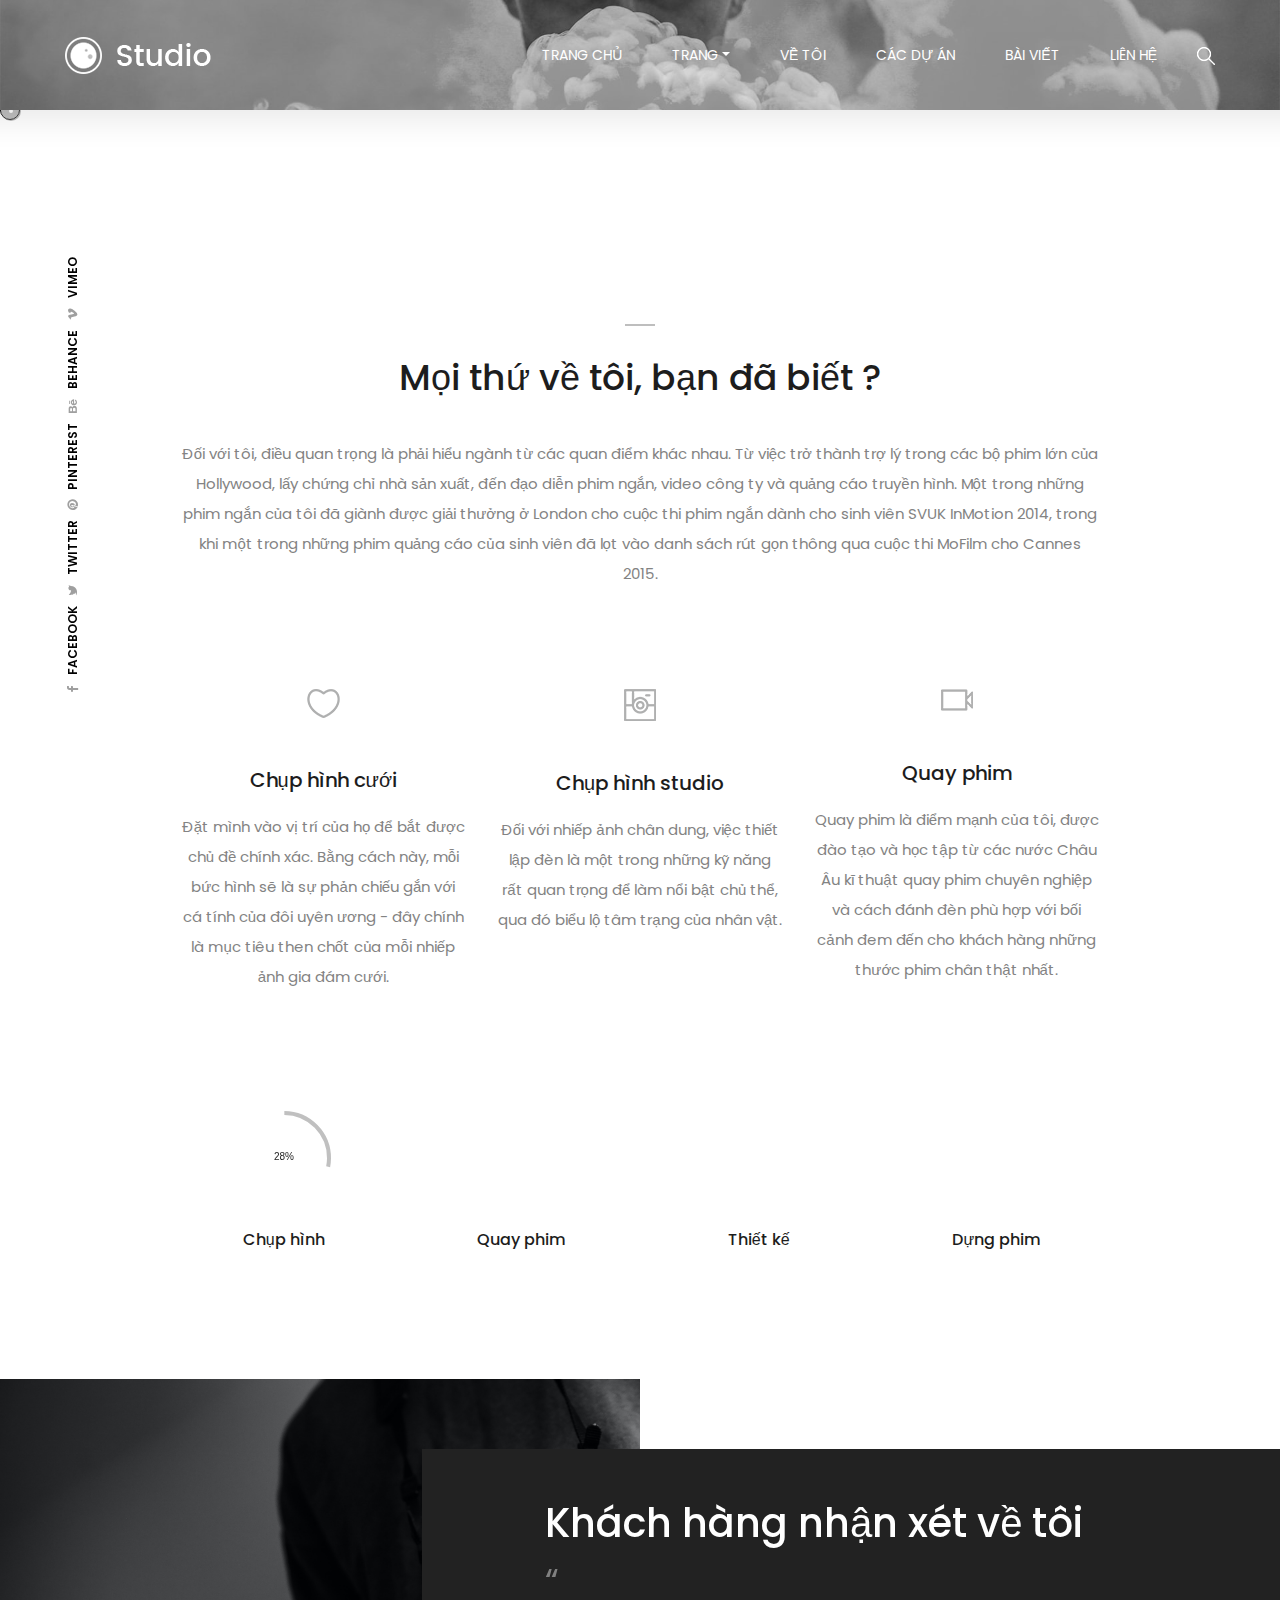
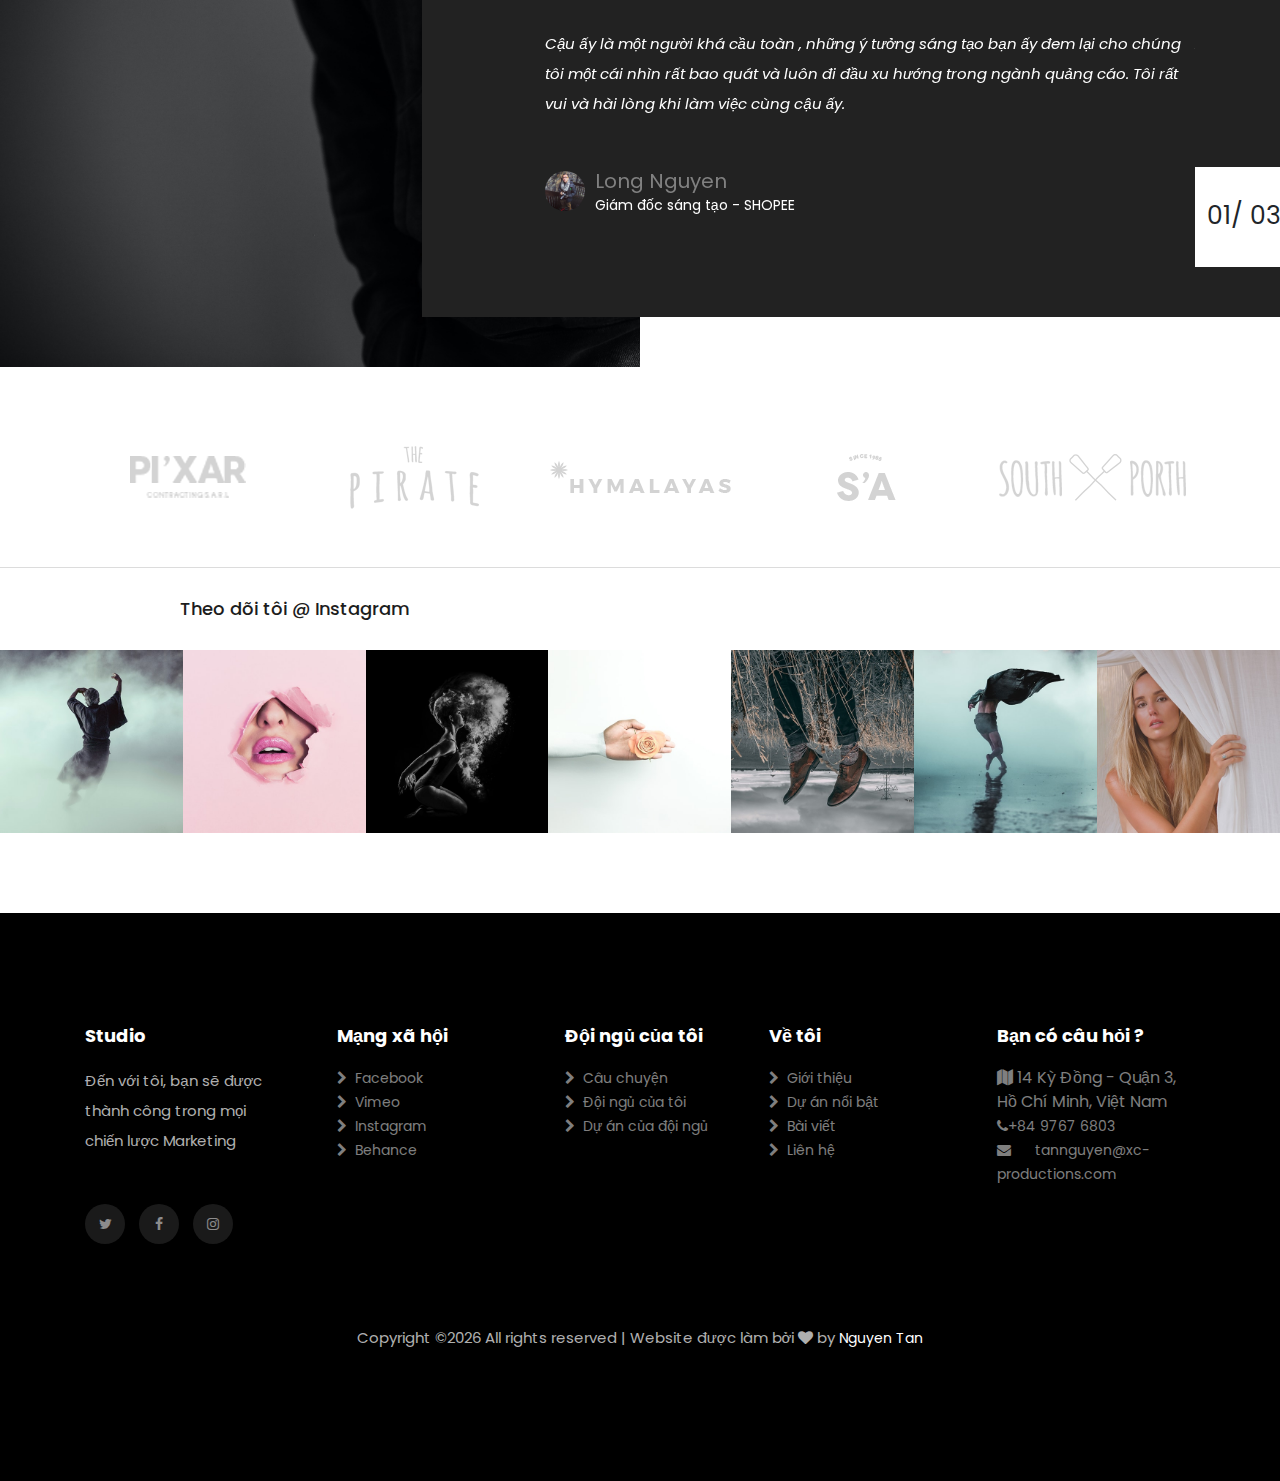
==== about-me.html @ 5acade47 "done" ====
<!DOCTYPE html>
<html lang="en">

<head>
    <meta charset="UTF-8">
    <meta name="description" content="">
    <meta http-equiv="X-UA-Compatible" content="IE=edge">
    <meta name="viewport" content="width=device-width, initial-scale=1, shrink-to-fit=no">
    

    <!-- Title  -->
    <title>Studio - Đánh thức sáng tạo | Về tôi</title>

    <!-- Favicon  -->
    <link rel="icon" href="img/core-img/favicon.ico">

    <!-- Core Style CSS -->
    <link rel="stylesheet" href="css/core-style.css">
    <link rel="stylesheet" href="style.css">

    <!-- Responsive CSS -->
    <link href="css/responsive.css" rel="stylesheet">
    <!-- Grid CSS  -->
    <link rel="stylesheet" href="css/grid.css">
</head>

<body>
    <div class="cursor"></div>
    <!-- Preloader -->
    <div id="preloader">
        <div class="showbox">
            <div class="loader">
                <svg class="circular" viewBox="25 25 50 50">
                    <circle class="path" cx="50" cy="50" r="20" fill="none" stroke-width="2" stroke-miterlimit="10"/>
                </svg>
            </div>
        </div>
        <div class="questions-area text-center">
            <p>Bạn có biết không ?</p>
            <ul>
                <li>Kĩ thuật quay phim được xem là “chất nghệ” trong các clip quảng cáo bên cạnh chất thơ của hình ảnh, chất độc của ý tưởng.</li>
                <li>Nhiếp ảnh là nghề khó nhất trên thế giới.</li>
                <li>Những thước phim ra đời từ việc quay phim được ví như là bộ nhớ sinh động, lưu giữ khoảnh khắc ý nghĩa.</li>
                <li>Theo cách hiểu hiện nay của nhiều người, TVC là các mẫu quảng cáo bằng video clip ngắn với sự kết hợp của hình ảnh, chuyển động và âm thanh, được trình chiếu trên màn hình tại bất kỳ nơi đâu, không chỉ riêng trên tivi nữa.</li>
                <li>TVC đã trở thành vũ khí không thể thiếu của rất nhiều nhãn hàng để tấn công vào tâm trí người tiêu dùng.</li>
            </ul>
        </div>
    </div>

    <!-- Gradient Background Overlay -->
    <div class="gradient-background-overlay"></div>

    <!-- Header Area Start -->
    <header class="header-area bg-img" style="background-image: url(img/bg-img/14.jpg);">
        <div class="container-fluid h-100">
            <div class="row h-100 align-items-center">
                <div class="col-12 h-100">
                    <div class="main-menu h-100">
                        <nav class="navbar h-100 navbar-expand-lg">
                            <!-- Logo Area  -->
                            <a class="navbar-brand" href="index.html"><img src="img/core-img/logo.png" alt="Logo"></a>

                            <button class="navbar-toggler" type="button" data-toggle="collapse" data-target="#studioMenu" aria-controls="studioMenu" aria-expanded="false" aria-label="Toggle navigation"><i class="fa fa-bars"></i> Menu</button>

                            <div class="collapse navbar-collapse" id="studioMenu">
                                <!-- Menu Area Start  -->
                                <ul class="navbar-nav ml-auto">
                                    <li class="nav-item active">
                                        <a class="nav-link" href="index.html">Trang chủ<span class="sr-only">(current)</span></a>
                                    </li>
                                    <li class="nav-item dropdown">
                                        <a class="nav-link dropdown-toggle" href="#" id="navbarDropdown" role="button" data-toggle="dropdown" aria-haspopup="true" aria-expanded="false">Trang</a>
                                        <div class="dropdown-menu" aria-labelledby="navbarDropdown">
                                            <a class="dropdown-item" href="index.html">Trang chủ</a>
                                            <a class="dropdown-item" href="about-me.html">Về tôi</a>
                                            <a class="dropdown-item" href="portfolio.html">Các dự án</a>
                                            <a class="dropdown-item" href="blog.html">Bài viết</a>
                                            <a class="dropdown-item" href="contact.html">Liên hệ</a>
                                            <a class="dropdown-item" href="service.html">Dịch vụ</a>
                                        </div>
                                    </li>
                                    <li class="nav-item">
                                        <a class="nav-link" href="about-me.html">Về tôi</a>
                                    </li>
                                    <li class="nav-item">
                                        <a class="nav-link" href="portfolio.html">Các dự án</a>
                                    </li>
                                    <li class="nav-item">
                                        <a class="nav-link" href="blog.html">Bài viết</a>
                                    </li>
                                    <li class="nav-item">
                                        <a class="nav-link" href="contact.html">Liên hệ</a>
                                    </li>
                                </ul>
                                <!-- Search Form -->
                                <div class="header-search-form ml-auto">
                                    <form action="#">
                                        <input type="search" class="form-control" placeholder="Nhập từ khoá của bạn sau đó bấm enter..." id="search" name="search">
                                        <input class="d-none" type="submit" value="submit">
                                    </form>
                                </div>
                                <!-- Search btn -->
                                <div id="searchbtn">
                                    <img src="img/core-img/search.png" alt="">
                                </div>
                            </div>
                        </nav>
                    </div>
                </div>
            </div>
        </div>
    </header>
    <!-- Header Area End -->

    <!-- Social Sidebar Area Start -->
    <div class="social-sidebar-area">
        <!-- Social Area -->
        <div class="social-info-area">
            <a href="#" data-toggle="tooltip" data-placement="right" title="Facebook"><i class="fa fa-facebook" aria-hidden="true"></i> <span>Facebook</span></a>
            <a href="#" data-toggle="tooltip" data-placement="right" title="Twitter"><i class="fa fa-twitter" aria-hidden="true"></i> <span>Twitter</span></a>
            <a href="#" data-toggle="tooltip" data-placement="right" title="Pinterest"><i class="fa fa-pinterest" aria-hidden="true"></i> <span>Pinterest</span></a>
            <a href="#" data-toggle="tooltip" data-placement="right" title="Behance"><i class="fa fa-behance" aria-hidden="true"></i> <span>Behance</span></a>
            <a href="#" data-toggle="tooltip" data-placement="right" title="Vimeo"><i class="fa fa-vimeo" aria-hidden="true"></i> <span>Vimeo</span></a>
        </div>
    </div>
    <!-- Social Sidebar Area End -->

    <!-- About Me Area Start -->
    <section class="about-me-area mt-100 section_padding_100">
        <div class="container">
            <div class="row justify-content-center">
                <div class="col-10">
                    <div class="about-me-thumb">
                        <img src="img/bg-img/about-me.jpg" alt="">
                    </div>
                </div>
                <div class="col-10">
                    <div class="about-content mt-100 mb-100 text-center">
                        <span></span>
                        <h2>Mọi thứ về tôi, bạn đã biết ?</h2>
                        <p>Đối với tôi, điều quan trọng là phải hiểu ngành từ các quan điểm khác nhau. Từ việc trở thành trợ lý trong các bộ phim lớn của Hollywood, lấy chứng chỉ nhà sản xuất, đến đạo diễn phim ngắn, video công ty và quảng cáo truyền hình. Một trong những phim ngắn của tôi đã giành được giải thưởng ở London cho cuộc thi phim ngắn dành cho sinh viên SVUK InMotion 2014, trong khi một trong những phim quảng cáo của sinh viên đã lọt vào danh sách rút gọn thông qua cuộc thi MoFilm cho Cannes 2015. </p>
                    </div>
                </div>
                <div class="col-10">
                    <div class="row">
                        <div class="col-12 col-md-4">
                            <div class="single-service-area section_padding_0_100 text-center wow fadeInUp" data-wow-delay="0.1s">
                                <img src="img/core-img/heart.png" alt="">
                                <h5>Chụp hình cưới</h5>
                                <p>Đặt mình vào vị trí của họ để bắt được chủ đề chính xác. Bằng cách này, mỗi bức hình sẽ là sự phản chiếu gắn với cá tính của đôi uyên ương - đây chính là mục tiêu then chốt của mỗi nhiếp ảnh gia đám cưới.</p>
                            </div>
                        </div>
                        <div class="col-12 col-md-4">
                            <div class="single-service-area section_padding_0_100 text-center wow fadeInUp" data-wow-delay="0.4s">
                                <img src="img/core-img/photo-camera.png" alt="">
                                <h5>Chụp hình studio</h5>
                                <p>Đối với nhiếp ảnh chân dung, việc thiết lập đèn là một trong những kỹ năng rất quan trọng để làm nổi bật chủ thể, qua đó biểu lộ tâm trạng của nhân vật.</p>
                            </div>
                        </div>
                        <div class="col-12 col-md-4">
                            <div class="single-service-area section_padding_0_100 text-center wow fadeInUp" data-wow-delay="0.9s">
                                <img src="img/core-img/video-camera.png" alt="">
                                <h5>Quay phim</h5>
                                <p>Quay phim là điểm mạnh của tôi, được đào tạo và học tập từ các nước Châu Âu kĩ thuật quay phim chuyên nghiệp và cách đánh đèn phù hợp với bối cảnh đem đến cho khách hàng những thước phim chân thật nhất.</p>
                            </div>
                        </div>
                    </div>
                </div>
                <div class="col-10">
                    <!-- Pie Bars Area Start -->
                    <div class="our-skills-area text-center">
                        <div class="row">
                            <div class="col-12 col-sm-6 col-md-3">
                                <div class="single-pie-bar" data-percent="75">
                                    <canvas class="bar-circle" width="100" height="100"></canvas>
                                    <h6>Chụp hình</h6>
                                </div>
                            </div>
                            <div class="col-12 col-sm-6 col-md-3">
                                <div class="single-pie-bar" data-percent="83">
                                    <canvas class="bar-circle" width="100" height="100"></canvas>
                                    <h6>Quay phim</h6>
                                </div>
                            </div>
                            <div class="col-12 col-sm-6 col-md-3">
                                <div class="single-pie-bar" data-percent="80">
                                    <canvas class="bar-circle" width="100" height="100"></canvas>
                                    <h6>Thiết kế</h6>
                                </div>
                            </div>
                            <div class="col-12 col-sm-6 col-md-3">
                                <div class="single-pie-bar" data-percent="95">
                                    <canvas class="bar-circle" width="100" height="100"></canvas>
                                    <h6>Dựng phim</h6>
                                </div>
                            </div>
                        </div>
                    </div>
                </div>
            </div>
        </div>
    </section>
    <!-- Testimonial Start -->
    <section class="testimonials-section spad">
		<div class="testimonials-image-box"></div>
		<div class="container">
			<div class="row">
				<div class="col-lg-7 pl-lg-0 offset-lg-5 cta-content">
					<h1>Khách hàng <span>nhận xét về tôi</span></h1>
					<div class="qut">“</div>
					<div class="testimonials-slider" id="test-slider">
						<div class="ts-item">
                            <div class="box-avt-testi-l"></div>
							<p>Cậu ấy là một người khá cầu toàn , những ý tưởng sáng tạo bạn ấy đem lại cho chúng tôi một cái nhìn rất bao quát và luôn đi đầu xu hướng trong ngành quảng cáo. Tôi rất vui và hài lòng khi làm việc cùng cậu ấy.</p>
							<h4>Long Nguyen</h4>
							<span>Giám đốc sáng tạo - SHOPEE </span>
						</div>
						<div class="ts-item">
                            <div class="box-avt-testi">

                            </div>
							<p>Anh ấy là một người rất siêng năng và nghiêm túc trong công việc , ngoài ra có những ý tưởng khá độc đáo trong việc quay và dựng phim . Rất hiểu ý khách hàng và luôn đảm bảo tiến bộ trong công việc.</p>
							<h4>Ngoc Nguyen</h4>
							<span>Nhà sản xuất - XC Productions </span>
						</div>
						<div class="ts-item">
                            <div class="box-avt-testi-e"></div>
							<p>Kĩ năng quay và dựng phim của cậu ấy rất tốt , luôn hiếu ý của Đạo Diễn . Đôi khi cậu ấy còn sáng tạo và cho tôi nhiều lựa chọn thuyết phục để đi đến một chiều hướng mới và thành công. Tôi rất hài lòng về cậu ấy.</p>
							<h4>Enzo</h4>
							<span>Đạo Diễn</span>
						</div>
					</div>
					<div class="slide-num-holder test-slider" id="sn-2"></div>
				</div>
			</div>
		</div>
	</section>
    <!-- Testimonial End  -->
    <!-- Clients section start -->
	<div class="client-section spad">
		<div class="container">
			<div id="client-carousel" class="client-slider">
				<div class="single-brand">
					<a href="#">
						<img src="img/clients/1.png" alt="">
					</a>
				</div>
				<div class="single-brand">
					<a href="#">
						<img src="img/clients/2.png" alt="">
					</a>
				</div>
				<div class="single-brand">
					<a href="#">
						<img src="img/clients/3.png" alt="">
					</a>
				</div>
				<div class="single-brand">
					<a href="#">
						<img src="img/clients/4.png" alt="">
					</a>
				</div>
				<div class="single-brand">
					<a href="#">
						<img src="img/clients/5.png" alt="">
					</a>
				</div>
			</div>
		</div>
	</div>
	<!-- Clients section end -->
    
        <!-- Follow Me Instagram Start -->
    <section class="follow-me-instagram-area clearfix">
        <div class="container">
            <div class="row">
                <div class="col-11 ml-auto">
                    <div class="follow-me-title">
                        <h5>Theo dõi tôi @ Instagram</h5>
                    </div>
                </div>
            </div>
        </div>
        <!-- Instagram Feeds Area -->
        <div class="instagram-feeds-area owl-carousel">
            <div class="single-instagram-feeds">
                <img src="img/bg-img/i1.jpg" alt="">
                <a href="#"><i class="fa fa-instagram" aria-hidden="true"></i></a>
            </div>
            <div class="single-instagram-feeds">
                <img src="img/bg-img/i2.jpg" alt="">
                <a href="#"><i class="fa fa-instagram" aria-hidden="true"></i></a>
            </div>
            <div class="single-instagram-feeds">
                <img src="img/bg-img/i3.jpg" alt="">
                <a href="#"><i class="fa fa-instagram" aria-hidden="true"></i></a>
            </div>
            <div class="single-instagram-feeds">
                <img src="img/bg-img/i4.jpg" alt="">
                <a href="#"><i class="fa fa-instagram" aria-hidden="true"></i></a>
            </div>
            <div class="single-instagram-feeds">
                <img src="img/bg-img/i5.jpg" alt="">
                <a href="#"><i class="fa fa-instagram" aria-hidden="true"></i></a>
            </div>
            <div class="single-instagram-feeds">
                <img src="img/bg-img/i6.jpg" alt="">
                <a href="#"><i class="fa fa-instagram" aria-hidden="true"></i></a>
            </div>
            <div class="single-instagram-feeds">
                <img src="img/bg-img/i7.jpg" alt="">
                <a href="#"><i class="fa fa-instagram" aria-hidden="true"></i></a>
            </div>
        </div>
    </section>
    <!-- Follow Me Instagram Area End -->

    <!-- Footer Area Start -->
    <footer class="ftco-footer ftco-section">
		<div class="container">
			<div class="row mb-5">
				<div class="col-md">
					<div class="ftco-footer-widget mb-4">
						<h2 class="ftco-heading-2">Studio</h2>
						<p>Đến với tôi, bạn sẽ được thành công trong mọi chiến lược Marketing</p>
						<ul class="ftco-footer-social list-unstyled mt-5">
							<li class="ftco-animate"><a href="#"><span class="fa fa-twitter"></span></a></li>
							<li class="ftco-animate"><a href="#"><span class="fa fa-facebook"></span></a></li>
							<li class="ftco-animate"><a href="#"><span class="fa fa-instagram"></span></a></li>
						</ul>
					</div>
				</div>
				<div class="col-md">
					<div class="ftco-footer-widget mb-4 ml-md-4">
						<h2 class="ftco-heading-2">Mạng xã hội</h2>
						<ul class="list-unstyled">
							<li><a href="#"><span class="fa fa-chevron-right mr-2"></span>Facebook</a></li>
							<li><a href="#"><span class="fa fa-chevron-right mr-2"></span>Vimeo</a></li>
							<li><a href="#"><span class="fa fa-chevron-right mr-2"></span>Instagram</a></li>
							<li><a href="#"><span class="fa fa-chevron-right mr-2"></span>Behance</a></li>
						</ul>
					</div>
				</div>
				<div class="col-md">
					<div class="ftco-footer-widget mb-4 ml-md-4">
						<h2 class="ftco-heading-2">Đội ngủ của tôi</h2>
						<ul class="list-unstyled">
							<li><a href="#"><span class="fa fa-chevron-right mr-2"></span>Câu chuyện</a></li>
							<li><a href="#"><span class="fa fa-chevron-right mr-2"></span>Đội ngủ của tôi</a></li>
							<li><a href="#"><span class="fa fa-chevron-right mr-2"></span>Dự án của đội ngủ</a></li>
						</ul>
					</div>
				</div>
				<div class="col-md">
					<div class="ftco-footer-widget mb-4">
						<h2 class="ftco-heading-2">Về tôi</h2>
						<ul class="list-unstyled">
							<li><a href="#"><span class="fa fa-chevron-right mr-2"></span>Giới thiệu</a></li>
							<li><a href="#"><span class="fa fa-chevron-right mr-2"></span>Dự án nổi bật</a></li>
							<li><a href="#"><span class="fa fa-chevron-right mr-2"></span>Bài viết</a></li>
							<li><a href="#"><span class="fa fa-chevron-right mr-2"></span>Liên hệ</a></li>
						</ul>
					</div>
				</div>
				<div class="col-md">
					<div class="ftco-footer-widget mb-4">
						<h2 class="ftco-heading-2">Bạn có câu hỏi ?</h2>
						<div class="block-23 mb-3">
							<ul>
								<li><span class="icon fa fa-map"></span><span class="text"> 14 Kỳ Đồng - Quận 3, Hồ Chí Minh, Việt Nam</span></li>
								<li><a href="#"><span class="icon fa fa-phone"></span><span class="text">+84 9767 6803</span></a></li>
								<li><a href="#"><span class="icon fa fa-envelope pr-4"></span><span class="text">tannguyen@xc-productions.com</span></a></li>
							</ul>
						</div>
					</div>
				</div>
			</div>
			<div class="row">
				<div class="col-md-12 text-center">
					
					<p>
						Copyright &copy;<script>document.write(new Date().getFullYear());</script> All rights reserved | Website được làm bởi <i class="fa fa-heart" aria-hidden="true"></i> by <a href="https://colorlib.com" target="_blank">Nguyen Tan</a>
						</p>
				</div>
				</div>
			</div>
		</footer>
    <!-- Footer Area End -->


    <!-- jQuery (Necessary for All JavaScript Plugins) -->
    <script src="js/jquery/jquery-2.2.4.min.js"></script>
    <!-- Popper js -->
    <script src="js/popper.min.js"></script>
    <!-- Bootstrap js -->
    <script src="js/bootstrap.min.js"></script>
    <!-- Plugins js -->
    <script src="js/plugins.js"></script>
    <!-- Active js -->
    <script src="js/active.js"></script>
    <script src="js/main.js"></script>
</body>

</html>
---- css/core-style.css ----
/* Web Fonts */

@import url('https://fonts.googleapis.com/css?family=Poppins:300,400,500,600,700');

/*  All CSS */

@import '../css/bootstrap.min.css';
@import '../css/owl.carousel.css';
@import '../css/font-awesome.min.css';
@import '../css/pe-icon-7-stroke.css';
@import '../css/magnific-popup.css';
@import '../css/animate.css';

/* CSS */

* {
    margin: 0;
    padding: 0;
}

body {
    font-family: 'Poppins', sans-serif;
    font-weight: 400;
    overflow-x: hidden;
}

h1,
h2,
h3,
h4,
h5,
h6 {
    color: #1d1d1d;
    line-height: 1.2;
    font-family: 'Poppins', sans-serif;
    font-weight: 500;
}

p {
    color: #838383;
    font-size: 15px;
    line-height: 2;
    font-family: 'Poppins', sans-serif;
    font-weight: 400;
}

a:focus {
    outline: 0 solid;
}

a,
a:hover,
a:focus {
    -webkit-transition: all 500ms ease 0s;
    transition: all 500ms ease 0s;
    text-decoration: none;
    outline: none;
    font-size: 14px;
    color: #000;
    font-family: 'Poppins', sans-serif;
    font-weight: 400;
}

#preloader {
    position: fixed;
    z-index: 9999;
    width: 100%;
    height: 100%;
    background-color: #f2f4f8;
    top: 0;
    left: 0;
    display: -webkit-box;
    display: -ms-flexbox;
    display: flex;
    -webkit-box-pack: center;
    -ms-flex-pack: center;
    justify-content: center;
    -webkit-box-align: center;
    -ms-flex-align: center;
    align-items: center;
}
.cursor {
    width: 20px;
    height: 20px;
    border: 1px solid #000;
    border-radius: 50%;
    position: absolute;
    transition-duration: 200ms;
    transition-timing-function: ease-out;
    animation: cursorAnim .5s infinite alternate;
    pointer-events: none;
}
.cursor::after {
    content: "";
    width: 20px;
    height: 20px;
    position: absolute;
    border: 8px solid grey;
    border-radius: 50%;
    opacity: .5;
    top: 0;
    left: 0;
    animation: cursorAnim2 .5s infinite alternate;
}

@keyframes cursorAnim {
    from {
        transform: scale(1);
    }
    to {
        transform: scale(.7);
    }
}

@keyframes cursorAnim2 {
    from {
        transform: scale(1);
    }
    to {
        transform: scale(.4);
    }
}

@keyframes cursorAnim3 {
    0% {
        transform: scale(1);
    }
    50% {
        transform: scale(3);
    }
    100% {
        transform: scale(1);
        opacity: 0;
    }
}
/* Cursor  */

.questions-area ul li {
    display: none;
    font-size: 14px;
    font-weight: 500;
    color: #1d1d1d;
    -webkit-transition-duration: 500ms;
    transition-duration: 500ms;
}

.questions-area ul li.question-show {
    display: block;
}

.questions-area {
    padding: 0 15px;
    position: absolute;
    bottom: 100px;
    z-index: 15;
    width: 100%;
    height: auto;
    left: 0;
}

.questions-area p {
    margin-bottom: 0;
}

.showbox {
    position: relative;
    top: 0;
    bottom: 0;
    left: 0;
    right: 0;
    padding: 0;
}

.loader {
    position: relative;
    margin: 0 auto;
    width: 60px;
}

.loader:before {
    content: '';
    display: block;
    padding-top: 100%;
}

.circular {
    -webkit-animation: rotate 2s linear infinite;
    animation: rotate 2s linear infinite;
    height: 100%;
    -webkit-transform-origin: center center;
    transform-origin: center center;
    width: 100%;
    position: absolute;
    top: 0;
    bottom: 0;
    left: 0;
    right: 0;
    margin: auto;
}

.path {
    stroke-dasharray: 1, 200;
    stroke-dashoffset: 0;
    -webkit-animation: dash 1.5s ease-in-out infinite, color 6s ease-in-out infinite;
    animation: dash 1.5s ease-in-out infinite, color 6s ease-in-out infinite;
    stroke-linecap: round;
}

@-webkit-keyframes rotate {
    100% {
        -webkit-transform: rotate(360deg);
        transform: rotate(360deg);
    }
}

@keyframes rotate {
    100% {
        -webkit-transform: rotate(360deg);
        transform: rotate(360deg);
    }
}

@-webkit-keyframes dash {
    0% {
        stroke-dasharray: 1, 200;
        stroke-dashoffset: 0;
    }
    50% {
        stroke-dasharray: 89, 200;
        stroke-dashoffset: -35px;
    }
    100% {
        stroke-dasharray: 89, 200;
        stroke-dashoffset: -124px;
    }
}

@keyframes dash {
    0% {
        stroke-dasharray: 1, 200;
        stroke-dashoffset: 0;
    }
    50% {
        stroke-dasharray: 89, 200;
        stroke-dashoffset: -35px;
    }
    100% {
        stroke-dasharray: 89, 200;
        stroke-dashoffset: -124px;
    }
}

@-webkit-keyframes color {
    100%,
    0% {
        stroke: #d62d20;
    }
    40% {
        stroke: #0057e7;
    }
    66% {
        stroke: #008744;
    }
    80%,
    90% {
        stroke: #ffa700;
    }
}

@keyframes color {
    100%,
    0% {
        stroke: #d62d20;
    }
    40% {
        stroke: #0057e7;
    }
    66% {
        stroke: #008744;
    }
    80%,
    90% {
        stroke: #ffa700;
    }
}

ul,
ol {
    margin: 0;
}

ol li,
ul li {
    list-style: outside none none;
}

img {
    height: auto;
    max-width: 100%;
}

.studio-table {
    display: table;
    z-index: 9;
    position: absolute;
    width: 100%;
    height: 100%;
    margin: 0;
}

.studio-table-cell {
    display: table-cell;
    vertical-align: middle;
}

.mt-15 {
    margin-top: 15px;
}

.mt-30 {
    margin-top: 30px;
}

.mt-50 {
    margin-top: 50px;
}

.mt-70 {
    margin-top: 70px;
}

.mt-100 {
    margin-top: 100px;
}

.mb-15 {
    margin-bottom: 15px;
}

.mb-30 {
    margin-bottom: 30px;
}

.mb-50 {
    margin-bottom: 50px;
}

.ml-15 {
    margin-left: 15px;
}

.ml-30 {
    margin-left: 30px;
}

.mr-15 {
    margin-right: 15px;
}

.mr-30 {
    margin-right: 30px;
}

.mb-70 {
    margin-bottom: 70px;
}

.mb-100 {
    margin-bottom: 100px;
}

.bg-img {
    background-position: center center;
    background-size: cover;
    background-repeat: no-repeat;
}

.bg-gray {
    background-color: #f6f6f6;
}

.bg-transparent {
    background-color: transparent;
}

.bg-transparent-dark {
    background-color: rgba(0, 0, 0, 0.5) !important;
}

.bg-transparent-light {
    background-color: rgba(255, 255, 255, 0.5) !important;
}

.font-bold {
    font-weight: 700;
}

.font-light {
    font-weight: 300;
}

.height-500 {
    height: 500px !important;
}

.height-600 {
    height: 600px !important;
}

.height-700 {
    height: 700px !important;
}

.height-800 {
    height: 800px !important;
}

#scrollUp {
    background-color: #222;
    border-radius: 0;
    bottom: 100px;
    box-shadow: 0 2px 6px 0 rgba(0, 0, 0, 0.3);
    color: #fff;
    font-size: 24px;
    height: 40px;
    line-height: 40px;
    right: 0;
    text-align: center;
    width: 35px;
}

.section_padding_100 {
    padding: 100px 0;
}

.section_padding_50 {
    padding: 50px 0;
}

.section_padding_100_70 {
    padding: 100px 0 70px;
}

.section_padding_100_50 {
    padding: 100px 0 50px;
}

.section_padding_100_0 {
    padding: 100px 0 0;
}

.section_padding_0_100 {
    padding: 0 0 100px;
}

.section_heading {
    margin-bottom: 50px;
    position: relative;
    z-index: 1;
}

.section_heading h2 {
    font-size: 48px;
    margin-bottom: 0;
    text-transform: uppercase;
}

.section_heading.text-left {
    text-align: left !important;
}

.studio-btn {
    display: inline-block;
    color: #fff;
    background-color: #1d1d1d;
    height: 52px;
    padding: 0 15px;
    border-radius: 0;
    line-height: 52px;
    font-size: 16px;
    min-width: 140px;
}

.studio-btn > img {
    padding-right: 5px;
}

.studio-btn:hover,
.studio-btn:focus {
    color: #fff;
    font-size: 16px;
}

/* Header CSS */

.header-area {
    width: 100%;
    height: 110px;
    position: fixed;
    z-index: 1000;
    top: 0;
    left: 0;
    padding: 0 34px;
}

#searchbtn {
    cursor: pointer;
    margin-left: 15px;
}

.header-search-form,
.search-form-on .navbar-nav {
    display: none;
}

.search-form-on .header-search-form {
    display: block;
}

.header-area .main-menu .nav-link {
    font-size: 14px;
    text-transform: uppercase;
    color: #ffffff;
    padding: 0 25px;
}

.header-area .main-menu .nav-link:hover,
.header-area .main-menu .nav-link:focus {
    color: #fff;
}

.dropdown-menu.show {
    border: none;
    padding: 15px 0;
    box-shadow: 0 5px 40px rgba(0, 0, 0, 0.15);
    margin-top: 15px;
}

.dropdown-item {
    text-transform: uppercase;
    font-size: 13px;
}

.dropdown-item:hover {
    color: #000;
    font-size: 13px;
}

.header-search-form form input {
    width: 600px;
    height: 35px;
    padding: 5px 15px;
    font-size: 12px;
    color: #fff;
    border: none;
    background-color: transparent;
    border: 2px solid rgba(255, 255, 255, 0.6);
    border-radius: 30px;
    -webkit-transition-duration: 500ms;
    transition-duration: 500ms;
}

.header-search-form form input:focus {
    box-shadow: none;
    border-color: rgba(255, 255, 255, 1);
    background-color: transparent;
}

.gradient-background-overlay {
    position: fixed;
    z-index: 3;
    top: 0;
    left: 0;
    width: 100%;
    height: 150px;
}

.gradient-background-overlay:before {
    content: "";
    position: absolute;
    height: 150px;
    width: 100%;
    z-index: -1;
    top: 0;
    left: 0;
    background: rgba(0, 0, 0, 0.3);
    background: -webkit-linear-gradient(top, rgba(0, 0, 0, 0.3) 0%, rgba(0, 0, 0, 0.01) 90%, rgba(0, 0, 0, 0) 100%);
    background: linear-gradient(to bottom, rgba(0, 0, 0, 0.3) 0%, rgba(0, 0, 0, 0.01) 90%, rgba(0, 0, 0, 0) 100%);
}

.nav-item a:hover{
    background-color: #9f9f9f;
    color: #fff;
}

/* :: Sidebar CSS */

.social-sidebar-area {
    width: 120px;
    height: 72%;
    background-color: transparent;
    position: fixed;
    bottom: 100px;
    left: 0;
    z-index: 100;
    overflow: hidden;
}

.social-info-area {
    display: -webkit-box;
    display: -ms-flexbox;
    display: flex;
    -webkit-transform: rotate(-90deg);
    transform: rotate(-90deg);
    position: absolute;
    bottom: 315px;
    left: -150px;
    z-index: 10;
    -webkit-box-pack: center;
    -ms-flex-pack: center;
    justify-content: center;
    -webkit-box-align: center;
    -ms-flex-align: center;
    align-items: center;
}

.social-info-area a {
    text-transform: uppercase;
    font-size: 12px;
    font-weight: 600;
    display: -webkit-box;
    display: -ms-flexbox;
    display: flex;
    -webkit-box-align: center;
    -ms-flex-align: center;
    align-items: center;
    padding: 5px;
    line-height: 1;
}

.social-info-area a i {
    font-size: 12px;
    color: #9f9f9f;
    margin-right: 10px;
}

.message-box > a {
    width: 120px;
    height: 100px;
    position: absolute;
    left: 0;
    bottom: 0;
    background-color: #101010;
    text-align: center;
    color: #fff;
    font-size: 30px;
    display: -moz-flex;
    display: -ms-flex;
    display: -o-flex;
    display: -webkit-box;
    display: -ms-flexbox;
    display: flex;
    -webkit-box-align: center;
    -ms-flex-align: center;
    align-items: center;
    -webkit-box-pack: center;
    -ms-flex-pack: center;
    justify-content: center;
}

.message-box > a > img {
    max-width: 40px;
}

/* :: Wel CSS */

.welcome-area {
    position: relative;
    z-index: 2;
    width: 100%;
    height: 100vh !important;
}

.carousel-indicators {
    position: fixed;
    right: 0;
    bottom: 0;
    left: 0;
    width: 100%;
    height: auto;
    margin: 0;
    z-index: 9999;
}

.carousel-indicators li {
    width: 100%;
    height: 100px;
    margin-right: 0;
    margin-left: 0;
    text-indent: -9999999px;
    background-color: #fff;
    cursor: pointer;
    -webkit-transition-duration: 500ms;
    transition-duration: 500ms;
}

.carousel-indicators li:after,
.carousel-indicators li:before {
    display: none;
}

.carousel-indicators li.active:after {
    content: '';
    display: block;
    width: 16px;
    height: 16px;
    top: -26px;
    z-index: 1100;
    position: absolute;
    background-image: url(../img/core-img/active.png);
}

.carousel-item:after {
    position: absolute;
    width: 100%;
    height: 100%;
    top: 0;
    left: 0;
    background-color: rgba(0, 0, 0, 0.17);
    content: '';
    z-index: -1;
}

.carousel-content {
    display: -webkit-box;
    display: -ms-flexbox;
    display: flex;
    -webkit-box-align: center;
    -ms-flex-align: center;
    align-items: center;
}

.slide-text {
    padding: 25px 30px 15px;
    border-left: 3px solid #fff;
    margin-left: 200px;
    background-color: rgba(255, 255, 255, 0.2);
    display: -webkit-box;
    display: -ms-flexbox;
    display: flex;
    -webkit-box-align: baseline;
    -ms-flex-align: baseline;
    align-items: baseline;
    margin-top: -100px;
}

.slide-text h2 {
    margin-bottom: 0;
    font-size: 36px;
    color: #fff;
    line-height: 1;
}

.slide-text span {
    font-size: 100px;
    color: #fff;
    line-height: 1;
    font-weight: 100;
}

.content-video-up-a {
    width: 320px;
    height: 220px;
    background: rgba( 85, 70, 70, 0.25 );
box-shadow: 0 8px 32px 0 rgba( 31, 38, 135, 0.37 );
backdrop-filter: blur( 7.5px );
-webkit-backdrop-filter: blur( 7.5px );
border-radius: 10px;
border: 1px solid rgba( 255, 255, 255, 0.18 );
    position: relative;
    right:-26%;
    top: 22%;
    padding-top: 10px;
}
.content-video-up-a span{
    color: white;
    font-size: 18px;
    font-weight: bold;
    text-align: center;
    text-transform: uppercase;
    margin-top: 5px;
}

.video-showreels {
  margin-left: 27px;
  margin-top: 5px;
}
.fa-play-circle {
    font-size: 50px;
    margin-left: 1px;
    margin-top: -1px;
}
.button-video-popup {
    border: 2px solid white;
    color: black;
    text-transform: uppercase;
    transition: all 0.5s ease-in-out;
    border-radius: 50%;
    background-color: white;
    font-weight: bold;
    position: absolute;
    top: 150px;
    left: 137px;
    width: 50px;
    height: 50px;
    text-align: center;
    font-size: 16px;
}
#videoshowreels iframe {
    margin-left: 100px;
}
button .mfp-close{
    overflow: visible;
    cursor: pointer;
    color: white;
    border: 0;
    -webkit-appearance: none;
    display: block;
    outline: 0;
    padding: 0;
    z-index: 1046;
    box-shadow: none;
}
.mfp-close {
    width: 44px;
    height: 44px;
    border-radius: 50px;
    line-height: 44px;
    position: absolute;
    right: 40px;
}
/* ::About Me CSS */
.about-content span {
    width: 30px;
    height: 2px;
    background-color: #bebebe;
    margin: 0 auto 30px;
    display: block;
}

.about-content h2 {
    margin-bottom: 40px;
    font-size: 36px;
}

.single-service-area img {
    margin-bottom: 50px;
}

.single-service-area h5 {
    margin-bottom: 20px;
}

.single-pie-bar h6 {
    margin-top: 15px;
    margin-bottom: 0;
}
/* ::Testimonials CSS */
.testimonials-section {
	position: relative;
	margin: 100px 0;
}

.testimonials-section h1 {
	color: #fff;
    margin-top: 50px;
}

.testimonials-section:after {
	content: "";
	position: absolute;
	width: 67%;
	height: 100%;
	right: 0;
	top: 0;
	background: #222222;
	z-index: 2;
}

.testimonials-section .testimonials-image-box {
	position: absolute;
	width: 50%;
	height: calc(100% + 120px);
	left: 0;
	top: -70px;
	background-image: url("../img/testi.jpg");
	background-repeat: no-repeat;
	background-size: cover;
}

.testimonials-section .container {
	position: relative;
	z-index: 9;
}
.testimonials-section .qut {
	color: #fff;
	font-size: 36px;
	margin-bottom: 20px;
}
.ts-item p {
	color: #fff;
	font-style: italic;
	margin-bottom: 50px;
}

.ts-item h4 {
	font-size: 20px;
	font-weight: 400;
	color: grey;
	margin-bottom: 0;
    margin-left: 50px;
}

.ts-item span {
	font-size: 14px;
	color: #fff;
    margin-left: 50px;
}

.testimonials-section .qut {
	color: grey;
	font-size: 36px;
	margin-bottom: 20px;
}
.slide-num-holder.test-slider {
	position: relative;
    right: -100%;
	bottom: 50px;
	width: 100px;
	height: 100px;
	padding-left: 12px;
	padding-top: 30px;
    font-size: 25px;
    background-color: #fff;
}
.box-avt-testi {
    width: 40px;
    height: 40px;
    border-radius: 50%;
    background: url('../img/avt-testi.jpeg');
    background-size: cover;
    background-repeat: no-repeat;
    z-index: 99999;
    position: absolute;
    top: 142px;
    left: 0px;
}
.box-avt-testi-l {
    width: 40px;
    height: 40px;
    border-radius: 50%;
    background: url('../img/TESTI-LONG.jpeg');
    background-size: cover;
    background-repeat: no-repeat;
    z-index: 99999;
    position: absolute;
    top: 142px;
    left: 0px;
}
.box-avt-testi-e {
    width: 40px;
    height: 40px;
    border-radius: 50%;
    background: url('../img/test-ti-enzo.jpeg');
    background-size: cover;
    background-repeat: no-repeat;
    z-index: 99999;
    position: absolute;
    top: 142px;
    left: 0px;
}

/* :: Client Section CSS */
.client-section {
    margin: 120px 0 50px 0px;
}
.client-slider .single-brand {
	display: table;
	height: 80px;
	width: 100%;
}

.client-slider .single-brand a {
	display: table-cell;
	vertical-align: middle;
	text-align: center;
}

.client-slider .single-brand a img {
	width: auto;
	margin: 0 auto;
	opacity: 0.2;
	-webkit-transition: all 0.4s;
	-o-transition: all 0.4s;
	transition: all 0.4s;
}

.client-slider .single-brand a:hover img {
	opacity: 1;
}
  

/* :: Follow Instagram CSS */

.follow-me-instagram-area {
    border-top: 1px solid #dcdcdc;
    margin-bottom: 80px;
}

.follow-me-title h5 {
    margin: 30px 0;
    font-size: 18px;
}

.single-instagram-feeds a {
    position: absolute;
    width: 100%;
    height: 100%;
    background-color: rgba(34, 34, 34, 0.7);
    top: 0;
    display: -webkit-box;
    display: -ms-flexbox;
    display: flex;
    -webkit-box-align: center;
    -ms-flex-align: center;
    align-items: center;
    color: #fff;
    font-size: 30px;
    -webkit-box-pack: center;
    -ms-flex-pack: center;
    justify-content: center;
    opacity: 0;
    -ms-filter: "progid:DXImageTransform.Microsoft.Alpha(Opacity=0)";
    -webkit-transition-duration: 500ms;
    transition-duration: 500ms;
}

.single-instagram-feeds:hover a {
    opacity: 1;
    -ms-filter: "progid:DXImageTransform.Microsoft.Alpha(Opacity=100)";
}

/* :: Footer CSS */

.footer-area {
    position: fixed;
    z-index: 100;
    background-color: #1d1d1d;
    height: 60px;
    width: 100%;
    padding: 0 35px;
    bottom: 0;
    left: 0;
}

.single-footer-content {
    display: -webkit-box;
    display: -ms-flexbox;
    display: flex;
    -webkit-box-align: center;
    -ms-flex-align: center;
    align-items: center
}

.single-footer-content > a {
    font-size: 14px;
    font-weight: 600;
    color: #fff;
    margin-left: 5px;
    line-height: 1;
}

/* :: Portfolio CSS */

.gallery_area {
    height: calc(100% - 380px);
    width: calc(100% - 245px);
    overflow-y: scroll;
    position: fixed;
    z-index: 1;
    top: 200px;
    left: 185px;
    right: 60px;
    padding-right: 45px;
}

.portfolio-menu button {
    background-color: transparent;
    font-size: 15px;
    color: #838383;
    padding: 0 20px;
    -webkit-transition-duration: 500ms;
    transition-duration: 500ms;
}

.portfolio-menu button.active,
.portfolio-menu button:hover {
    color: #1d1d1d;
}

.portfolio-menu button:focus {
    box-shadow: none;
}

.gallery_menu {
    margin-bottom: 100px;
}

.column_single_gallery_item {
    margin-bottom: 30px;
}

.column_single_gallery_item img {
    width: 100%;
}

.hover_overlay {
    position: absolute;
    width: calc(100% - 30px);
    height: 100%;
    background-color: rgba(0, 0, 0, 0.3);
    top: 0;
    left: 15px;
    display: -webkit-box;
    display: -ms-flexbox;
    display: flex;
    -webkit-box-align: center;
    -ms-flex-align: center;
    align-items: center;
    -webkit-box-pack: center;
    -ms-flex-pack: center;
    justify-content: center;
    opacity: 0;
    -ms-filter: "progid:DXImageTransform.Microsoft.Alpha(Opacity=0)";
    -webkit-transition-duration: 500ms;
    transition-duration: 500ms;
}

.hover_overlay a {
    font-size: 30px;
    color: #fff;
}

.column_single_gallery_item:hover .hover_overlay {
    opacity: 1;
    -ms-filter: "progid:DXImageTransform.Microsoft.Alpha(Opacity=100)";
}

/* :: Blog & Contact CSS */

.blog-content span,
.contact-heading-text span {
    display: block;
    width: 30px;
    height: 3px;
    background-color: #bebebe;
    margin: 0 auto 30px;
}

.blog-content h2,
.contact-heading-text h2 {
    font-size: 36px;
}

.contact-heading-text h2,
.blog-content p {
    margin-bottom: 50px;
}

.post-date,
.post-date:hover,
.post-date:focus {
    display: block;
    font-size: 14px;
    margin-bottom: 5px;
    font-weight: 500;
}

.post-author,
.post-author:hover,
.post-author:focus {
    font-size: 12px;
    text-transform: uppercase;
    color: #838383;
    display: block;
    margin-bottom: 50px;
}

.pagination-area .page-link {
    color: #1d1d1d;
    border: none;
    font-size: 16px;
    font-weight: 500;
    position: relative;
    z-index: 1;
}

.page-item.active .page-link {
    z-index: 1;
    color: #1d1d1d;
    background-color: transparent;
    border-color: transparent;
    padding-right: 80px;
}

.page-item.active .page-link:after {
    content: '';
    width: 70px;
    height: 2px;
    background-color: #1d1d1d;
    position: absolute;
    bottom: 13px;
    left: 45px;
}

.contact-form-area form .form-control {
    margin-bottom: 30px;
    font-size: 14px;
    font-style: italic;
    height: 60px;
    border-bottom: 2px solid #c0c0c0;
    border-top: 0;
    border-left: 0;
    border-radius: 0;
    border-right: none;
    background-color: transparent;
    -webkit-transition-duration: 500ms;
    transition-duration: 500ms;
}

.contact-form-area form .form-control:focus {
    box-shadow: none;
    border-color: #1d1d1d;
    -webkit-transition-duration: 500ms;
    transition-duration: 500ms;
}

.contact-form-area form textarea.form-control {
    height: 200px;
}

.map-area {
    position: relative;
    z-index: 1;
    padding-bottom: 100px;
}

#googleMap {
    width: 100%;
    height: 485px;
    position: relative;
    z-index: 1;
    left: 166px;
    top: 18px;
}

.contact-core-info {
    position: absolute;
    top: 30px;
    width: 280px;
    background-color: #1d1d1d;
    z-index: 1000;
    left: -90px;
    padding: 15px 40px;
    text-align: center;
    height: calc(100% - 60px);
}

.contact-core-info img {
    margin-bottom: 50px;
}

.contact-core-info .single-footer-content {
    display: block;
    margin-bottom: 10px;
    text-align: center;
}

.contact-core-info .single-footer-content img {
    display: block;
    margin: 0 auto 10px;
}

.contact-popup-form .modal-content {
    padding: 50px;
}

.contact-popup-form .modal-content {
    padding: 50px;
    border: none;
    box-shadow: 0 5px 50px rgba(0, 0, 0, 0.15);
    background-color: rgba(255, 255, 255, 0.9);
}

/* :: Service CSS */
.intro-section {
    margin-top: 200px;
    margin-bottom: -120px;
}
.service-slider {
	position: relative;
}

.service-slider .owl-controls {
	position: absolute;
	height: 100%;
	width: 14px;
	left: 0;
	top: 0;
	display: -ms-grid;
	display: grid;
}

.service-slider .owl-dots {
	display: table-cell;
	vertical-align: middle;
}

.service-slider .owl-dots .owl-dot {
	width: 14px;
	height: 13px;
	margin-bottom: 10px;
	background: #e8e8e8;
}

.service-slider .owl-dots .owl-dot.active {
	background: grey;
}

.service-text h2 {
	font-size: 30px;
	margin-bottom: 30px;
}

.service-text p {
	margin-bottom: 50px;
}

.service-text ol {
	list-style: none;
}

.service-text ol li {
	font-size: 20px;
	font-weight: 700;
	color: #727272;
	margin-bottom: 20px;
}
.box-service {
    height: 120px;
    background-color: red;
    margin-top: -50px;
}

/* Accordians */

.elements-title h2 {
    font-size: 36px;
    margin-bottom: 100px;
}

.panel {
    background-color: #fff;
    border: 0 solid transparent;
    border-radius: 4px;
    box-shadow: 0 0 0 transparent;
    margin-bottom: 15px;
}

.single-accordion:last-of-type {
    margin-bottom: 0px;
}

.single-accordion h6 a {
    background-color: #1d1d1d;
    border-radius: 0;
    color: #fff;
    display: block;
    margin: 0;
    padding: 20px 60px 20px 20px;
    position: relative;
    font-size: 16px;
    text-transform: capitalize;
    font-weight: 500;
}

.single-accordion h6 a.collapsed {
    background-color: #aeaeae;
    color: #fff;
}

.single-accordion h6 a span {
    font-size: 10px;
    position: absolute;
    right: 20px;
    text-align: center;
    top: 25px;
}

.single-accordion h6 a.collapsed span.accor-close {
    opacity: 0;
    -ms-filter: "progid:DXImageTransform.Microsoft.Alpha(Opacity=0)";
    filter: alpha(opacity=0);
}

span.accor-open {
    opacity: 0;
    -ms-filter: "progid:DXImageTransform.Microsoft.Alpha(Opacity=0)";
    filter: alpha(opacity=0);
}

.single-accordion h6 a.collapsed span.accor-open {
    opacity: 1;
    -ms-filter: "progid:DXImageTransform.Microsoft.Alpha(Opacity=100)";
    filter: alpha(opacity=100);
}

.single-accordion h6 {
    margin-bottom: 0;
    text-transform: uppercase;
}

.single-accordion .accordion-content {
    border-top: 0 solid transparent;
    box-shadow: none;
}

.single-accordion .accordion-content p {
    padding: 20px 15px 5px;
    margin-bottom: 0;
}

/* barfiller */

.single_progress_bar {
    margin-bottom: 20px;
}

.single_progress_bar:last-of-type {
    margin-bottom: 0;
}

.barfiller {
    background: #e0e0e0;
    border: none;
    border-radius: 0;
    box-shadow: none;
    height: 2px;
    margin-bottom: 5px;
    position: relative;
    width: 100%;
}

.barfiller .fill {
    display: block;
    position: relative;
    width: 0px;
    height: 100%;
    background: #333;
    z-index: 1;
}

.barfiller .tipWrap {
    display: none;
}

.barfiller .tip {
    margin-top: 15px;
    font-size: 15px;
    color: #838383;
    left: 0px;
    position: absolute;
    z-index: 2;
    background: transparent;
}

.barfiller .tip:after {
    display: none;
}

.single_progress_bar p {
    margin-bottom: 0;
    margin-top: 10px;
}

/* Cool Facts */

.counter-area h2 {
    font-size: 36px;
}

.counter-area h6 {
    margin-bottom: 0;
    color: #838383;
}

.studio-btn.studio-btn-2 {
    background-color: transparent;
    border: 2px solid #1d1d1d;
    color: #1d1d1d;
}

.studio-btn.studio-btn-4 {
    background-color: transparent;
    border: 2px solid #aeaeae;
    color: #aeaeae;
}

/* Sonar CSS */

.carousel-indicators li.active:before {
    content: '';
    display: inline-block;
    position: absolute;
    width: 14px;
    height: 14px;
    border-radius: 50%;
    top: -25px;
    left: 1px;
    -webkit-animation: sonar-effect 1s ease-in-out .1s infinite;
    animation: sonar-effect 1s ease-in-out .1s infinite;
    z-index: 1;
    background-color: #fff;
}


@-webkit-keyframes sonar-effect {
    0% {
        opacity: 0;
        -ms-filter: "progid:DXImageTransform.Microsoft.Alpha(Opacity=0)";
    }
    50% {
        opacity: 0.5;
        -ms-filter: "progid:DXImageTransform.Microsoft.Alpha(Opacity=50)";
        box-shadow: 0 0 0 3px #fff, 0 0 5px 5px #fff, 0 0 0 5px #fff;
    }
    100% {
        box-shadow: 0 0 0 3px #fff, 0 0 5px 5px #fff, 0 0 0 5px #fff;
        -webkit-transform: scale(1.5);
        transform: scale(1.5);
        opacity: 0;
        -ms-filter: "progid:DXImageTransform.Microsoft.Alpha(Opacity=0)";
    }
}


@keyframes sonar-effect {
    0% {
        opacity: 0;
        -ms-filter: "progid:DXImageTransform.Microsoft.Alpha(Opacity=0)";
    }
    50% {
        opacity: 0.5;
        -ms-filter: "progid:DXImageTransform.Microsoft.Alpha(Opacity=50)";
        box-shadow: 0 0 0 3px #fff, 0 0 5px 5px #fff, 0 0 0 5px #fff;
    }
    100% {
        box-shadow: 0 0 0 3px #fff, 0 0 5px 5px #fff, 0 0 0 5px #fff;
        -webkit-transform: scale(1.5);
        transform: scale(1.5);
        opacity: 0;
        -ms-filter: "progid:DXImageTransform.Microsoft.Alpha(Opacity=0)";
    }
}
/* Footer  */
.right-col-banner {
    background-color: #fff;
    height: 50px;
    width: 50px;
    position: relative;
    top: 50%;
}

.ftco-footer {
    font-size: 16px;
    padding: 7em 0;
    background: black;
    position: relative; 
}

.ftco-footer .ftco-footer-logo {
    text-transform: uppercase;
    letter-spacing: .1em; 
}

.ftco-footer .ftco-footer-widget h2 {
    font-weight: normal;
    color: #fff;
    margin-bottom: 20px;
    font-size: 18px;
    font-weight: 700; 
}

.ftco-footer .ftco-footer-widget ul li {
    color: rgba(255, 255, 255, 0.5); 
}

.ftco-footer .ftco-footer-widget ul li a {
    color: rgba(255, 255, 255, 0.5); 
}

.ftco-footer .ftco-footer-widget ul li a span {
    color: rgba(255, 255, 255, 0.5);
    font-size: 14px; 
}

.ftco-footer .ftco-footer-widget .btn-primary {
    background: #fff !important;
    border: 2px solid #fff !important; 
}

.ftco-footer .ftco-footer-widget .btn-primary:hover {
    background: #fff;
    border: 2px solid #fff !important; 
}

.ftco-footer p {
    color: rgba(255, 255, 255, 0.7); 
}

.ftco-footer a {
    color: #fff; 
}

.ftco-footer a:hover {
    color: #fff; 
}

.ftco-footer-social li {
    list-style: none;
    margin: 0 10px 0 0;
    display: inline-block; 
}

.ftco-footer-social li a {
    height: 40px;
    width: 40px;
    display: block;
    background: rgba(255, 255, 255, 0.1);
    border-radius: 50%;
    position: relative; 
}

.ftco-footer-social li a span {
    position: absolute;
    font-size: 20px;
    top: 50%;
    left: 50%;
    -webkit-transform: translate(-50%, -50%);
    -ms-transform: translate(-50%, -50%);
    transform: translate(-50%, -50%);
}
.ftco-footer-social li a:hover {
    background-color: grey; 
}
.ftco-footer-widget ul li a:hover {
    color: #fff;
}
---- css/responsive.css ----
@media only screen and (min-width: 992px) and (max-width: 1199px) {
    .social-sidebar-area,
    .message-box > a {
        width: 80px;
    }
    .message-box > a {
        height: 80px;
    }
    .social-info-area {
        left: -160px;
    }
    .gallery_area {
        height: calc(100% - 380px);
        width: calc(100% - 180px);
        left: 120px;
        right: 60px;
        padding-right: 45px;
    }
    .social-sidebar-area {
        height: 65%;
    }
    .social-info-area {
        left: -25px;
        bottom: 190px;
    }
    .social-info-area > a > span {
        display: none;
    }
    .social-info-area a i {
        font-size: 14px;
        margin-right: 10px;
    }
}

@media only screen and (min-width: 768px) and (max-width: 991px) {
    .navbar {
        padding: 0;
    }
    .navbar-toggler {
        padding: 0;
        font-size: 20px;
        background-color: transparent;
        border: none;
        border-radius: 6px;
        width: 120px;
        height: 35px;
        color: #fff;
        line-height: 28px;
        margin: 38px 0;
        border: 2px solid #fff;
        font-weight: 400;
    }
    #studioMenu {
        padding: 30px;
        background-color: #1d1d1d;
        z-index: 1002;
    }
    .header-area .main-menu .nav-link {
        padding: 5px 15px;
    }
    .header-search-form form input {
        width: 570px;
        margin-bottom: 15px;
    }
    .social-sidebar-area,
    .message-box > a {
        width: 80px;
    }
    .message-box > a {
        height: 80px;
    }
    .social-sidebar-area {
        bottom: 50px;
        height: 70%;
    }
    .social-info-area {
        left: -25px;
        bottom: 190px;
    }
    .social-info-area > a > span {
        display: none;
    }
    .social-info-area a i {
        font-size: 14px;
        margin-right: 10px;
    }
    .slide-text {
        margin-left: 120px;
        margin-top: -50px;
    }
    .carousel-indicators li {
        height: 50px;
    }
    .slide-text span {
        font-size: 60px;
    }
    .gallery_area {
        height: calc(100% - 380px);
        width: calc(100% - 130px);
        left: 100px;
        right: 30px;
        padding-right: 30px;
    }
    .portfolio-menu button {
        padding: 0 10px;
    }
    .counter-area h2 {
        font-size: 24px;
    }
    .counter-area h6 {
        font-size: 12px;
    }
    .elements-title h2 {
        font-size: 24px;
        margin-bottom: 50px;
    }
}

@media only screen and (min-width: 320px) and (max-width: 767px) {
    p {
        font-size: 14px;
    }
    .navbar {
        padding: 0;
    }
    .navbar-toggler {
        padding: 0;
        font-size: 16px;
        background-color: transparent;
        border-radius: 6px;
        width: 90px;
        height: 30px;
        color: #fff;
        line-height: 28px;
        margin: 20px 0;
        border: 2px solid #fff;
        font-weight: 400;
    }
    #studioMenu {
        padding: 20px;
        background-color: #1d1d1d;
        z-index: 1002;
    }
    .header-area .main-menu .nav-link {
        padding: 5px 15px;
    }
    .header-search-form form input {
        width: 570px;
        margin-bottom: 15px;
    }
    .header-area {
        height: 70px;
        padding: 0 0;
    }
    .navbar-brand {
        margin-right: 0;
        max-width: 100px;
    }
    .header-search-form form input {
        width: 100%;
        margin-bottom: 15px;
        font-size: 10px;
    }
    .social-sidebar-area,
    .message-box > a {
        width: 50px;
    }
    .message-box > a {
        height: 50px;
    }
    .social-sidebar-area {
        bottom: 40px;
    }
    .carousel-indicators li {
        height: 40px;
    }
    .social-info-area {
        left: -27px;
        bottom: 130px;
    }
    .social-info-area > a > span {
        display: none;
    }
    .gradient-background-overlay,
    .gradient-background-overlay:before {
        height: 90px;
    }
    .slide-text {
        padding: 15px 15px 10px;
        margin-left: 65px;
        margin-top: -40px;
    }
    .slide-text span {
        font-size: 24px;
    }
    .slide-text h2 {
        font-size: 16px;
    }
    .contact-popup-form .modal-content {
        padding: 15px;
    }
    .blog-content h2,
    .contact-heading-text h2 {
        font-size: 20px;
    }
    .contact-heading-text h2,
    .blog-content p {
        margin-bottom: 30px;
    }
    .modal-dialog {
        width: 240px;
        margin: 30px auto;
    }
    .about-content h2 {
        margin-bottom: 30px;
        font-size: 20px;
    }
    .single-pie-bar {
        margin-bottom: 50px;
    }
    .follow-me-instagram-area {
        border-top: 1px solid #dcdcdc;
        margin-bottom: 0;
    }
    .footer-area {
        position: relative;
        height: auto;
        padding: 30px 0 15px;
        bottom: 0;
        left: 0;
    }
    .single-footer-content {
        margin-bottom: 15px;
        -webkit-box-pack: center;
        -ms-flex-pack: center;
        justify-content: center;
    }
    .gallery_area {
        height: auto;
        width: calc(100% - 90px);
        overflow-y: auto;
        position: relative;
        z-index: 1;
        top: 100px;
        left: 60px;
        right: 15px;
        padding-right: 15px;
    }
    .portfolio-menu button {
        font-size: 12px;
        padding: 0 5px;
    }
    .gallery_menu {
        margin-bottom: 30px;
    }
    #scrollUp {
        display: none !important;
    }
    .page-item.active .page-link:after {
        width: 40px;
    }
    .page-item.active .page-link {
        padding-right: 40px;
    }
    .pagination-area .page-link {
        font-size: 14px;
    }
    .pagination-area.mb-100 {
        margin-bottom: 0;
    }
    .blog-area.mt-100,
    .about-me-area.mt-100,
    .contact-area.mt-100 {
        margin-top: 70px;
    }
    .contact-core-info {
        width: 200px;
        left: -40px;
        padding: 15px;
    }
    .single-cool-fact {
        margin-bottom: 30px;
    }
    .elements-title h2 {
        font-size: 20px;
        margin-bottom: 30px;
    }
    .studio-buttons-area .btn {
        margin-bottom: 15px;
    }
    .message-box > a > img {
        max-width: 30px;
    }
}

@media only screen and (min-width: 480px) and (max-width: 767px) {
    .modal-dialog {
        width: 320px;
    }
}

@media only screen and (min-width: 576px) and (max-width: 767px) {
    #scrollUp {
        display: block !important;
    }
    .slide-text span {
        font-size: 36px;
    }
    .slide-text h2 {
        font-size: 20px;
    }
    .modal-dialog {
        width: 450px;
    }
    .contact-popup-form .modal-content {
        padding: 50px 15px;
    }
    .portfolio-menu button {
        font-size: 14px;
    }
}
---- css/grid.css ----
.container-x {
    width: 920px;
    margin: 0 auto;
}
.row-x {
    display: flex;
    flex-wrap: wrap;
}
.col-0 {
    width: 126px;
}
.col-1 {
    width: 8.33%;
}
.col-2 {
    width: 16.66%;
}
.col-2-x {
    width: 251px;
}
.col-3-x {
    width: 25%;
}
.col-4-x {
    width: 33.33%;
}
.col-5 {
    width: 41.66%;
}
.col-6-x {
    width: 50%;
    margin-left: -5px;
}
.col-6-x {
    width: 607px;
}
.col-7 {
    width: 58.33%;
}
.col-8 {
    width: 66.66%;
}
.col-9 {
    width: 75%;
}
.col-10 {
    width: 83.33%;
}
.col-11 {
    width: 91.66%;
}
.col-12 {
    width: 100%;
}

/* -------Spacing------- */
/* padding */
.p-1 {
    padding: 4px;
}
.px-1 {
    padding: 0 4px;
}
.py-1 {
    padding: 4px 0;
}
.pl-1 {
    padding-left: 4px;
}
.pr-1 {
    padding-right: 4px;
}

.p-2 {
    padding: 8px;
}
.px-2 {
    padding: 0 8px;
}
.py-2 {
    padding: 8px 0;
}
.pl-2 {
    padding-left: 8px;
}
.pr-2 {
    padding-right: 8px;
}

.p-3 {
    padding: 12px;
}
.px-3 {
    padding: 0 12px;
}
.py-3 {
    padding: 12px 0;
}
.pl-3 {
    padding-left: 12px;
}
.pr-3 {
    padding-right: 12px;
}

.p-4 {
    padding: 16px;
}
.px-4 {
    padding: 0 16px;
}
.py-4 {
    padding: 16px 0;
}
.pl-4 {
    padding-left: 16px;
}
.pr-4 {
    padding-right: 16px;
}

.p-5 {
    padding: 20px;
}
.px-5 {
    padding: 0px 20px;
}
.py-5 {
    padding: 20px 0;
}
.pl-5 {
    padding-left: 20px;
}
.pr-5 {
    padding-right: 20px;
}

.p-6 {
    padding: 24px;
}
.px-6 {
    padding: 0px 24px;
}
.py-6 {
    padding: 24px 0;
}
.pl-6 {
    padding-left: 24px;
}
.pr-6 {
    padding-right: 24px;
}

.p-7 {
    padding: 28px;
}
.px-7 {
    padding: 0px 28px;
}
.py-7 {
    padding: 28px 0;
}
.pl-7 {
    padding-left: 28px;
}
.pr-7 {
    padding-right: 28px;
}

.p-8 {
    padding: 32px;
}
.px-8 {
    padding: 0px 32px;
}
.py-8 {
    padding: 32px 0;
}
.pl-8 {
    padding-left: 32px;
}
.pr-8 {
    padding-right: 32px;
}
.py-x {
    padding: 60px 0;
}
.mb-section {
    margin-bottom: 16px;
}
.mb-section-x {
    margin-bottom: 60px;
}
.ml-section-x{
    margin-left: 97px;
}
.mt-section-project {
    margin-top: 90px;
}
.mr-box-service {
    margin-right: 12px;
}
.pr-s {
    padding-right: 50px;
}
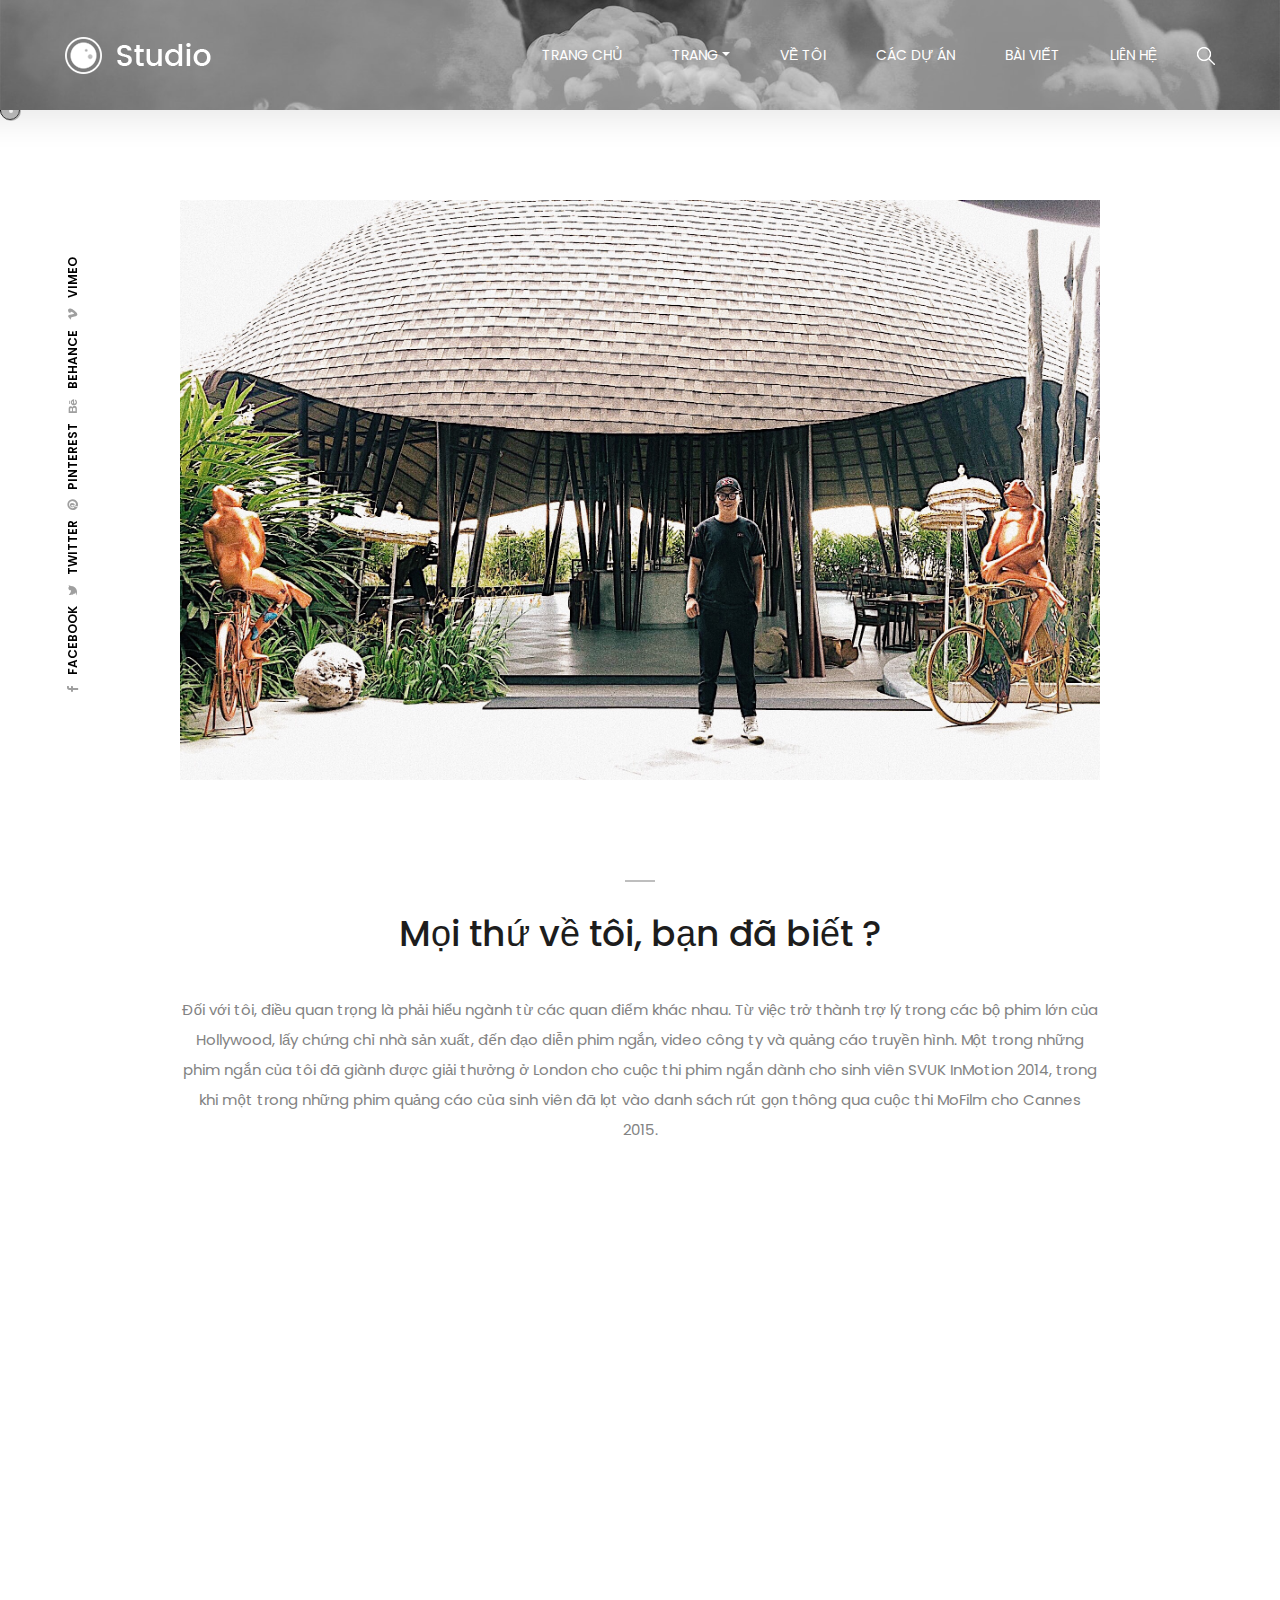
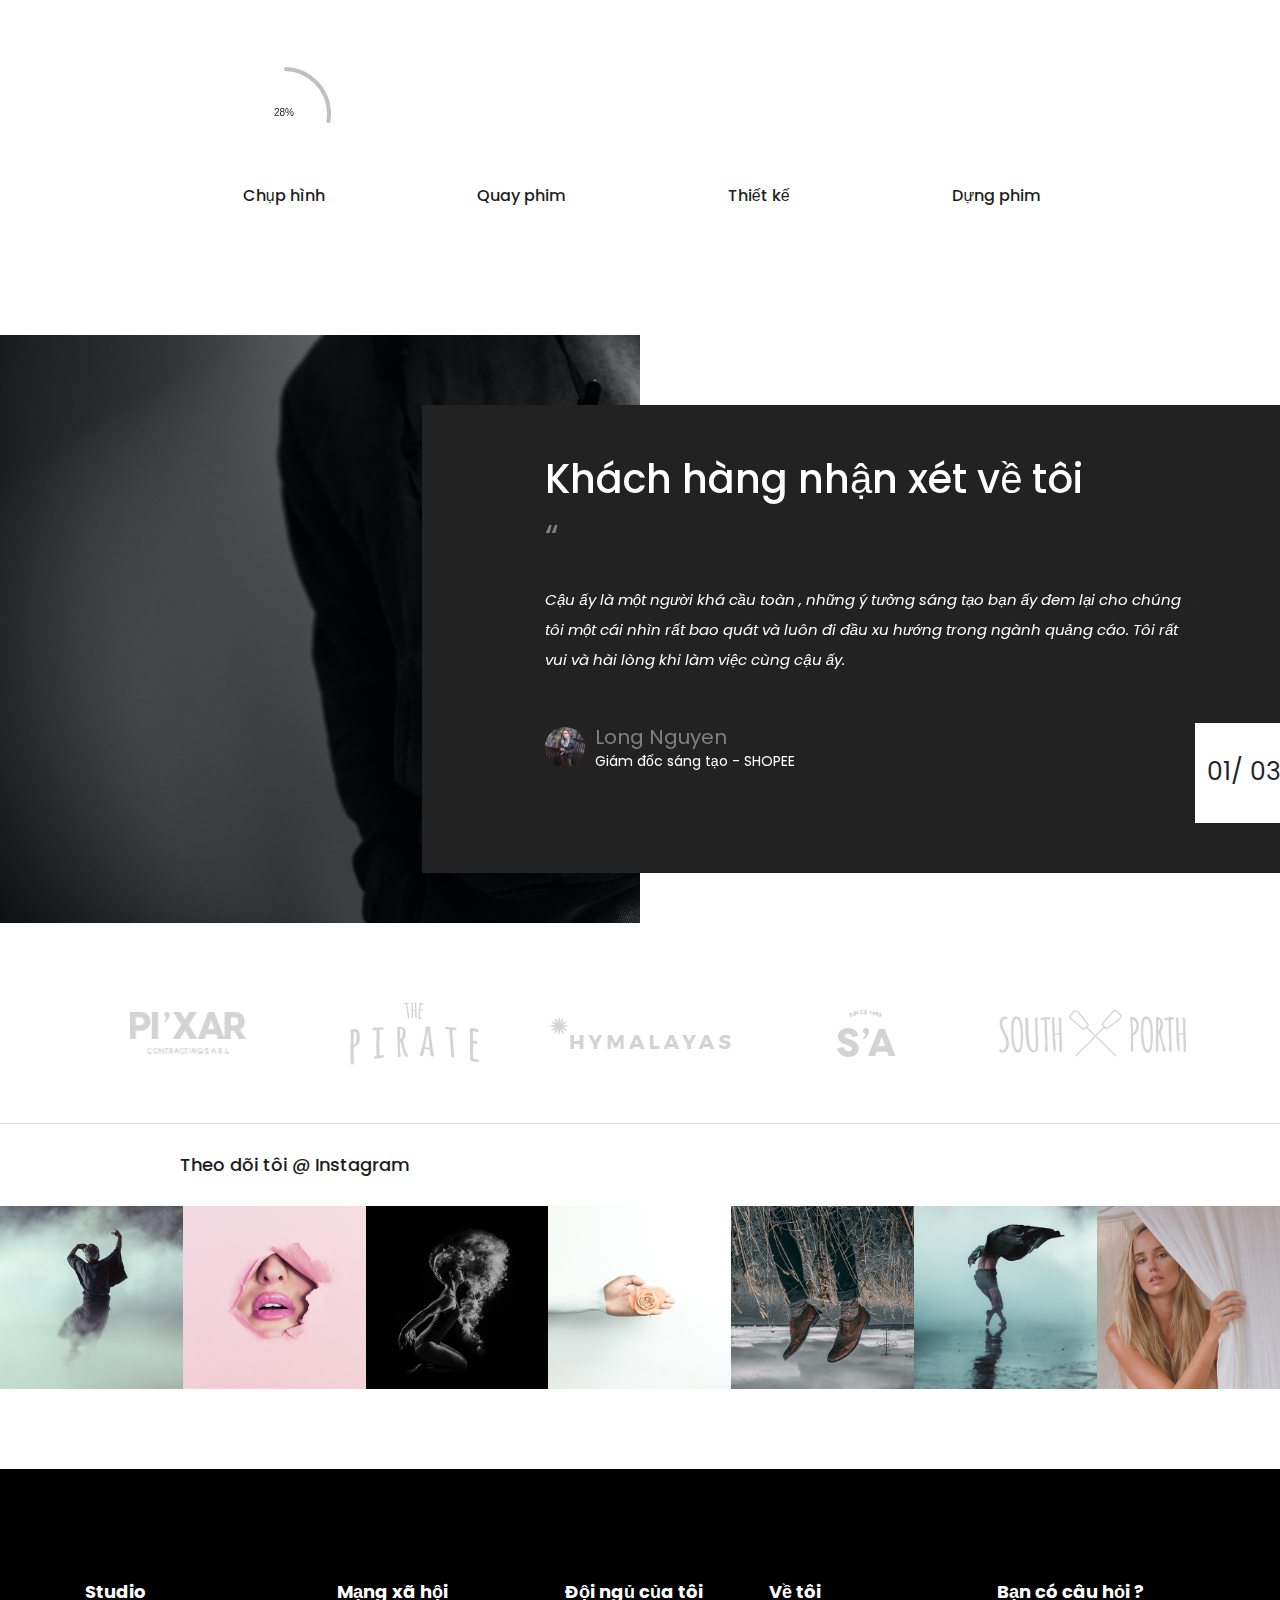
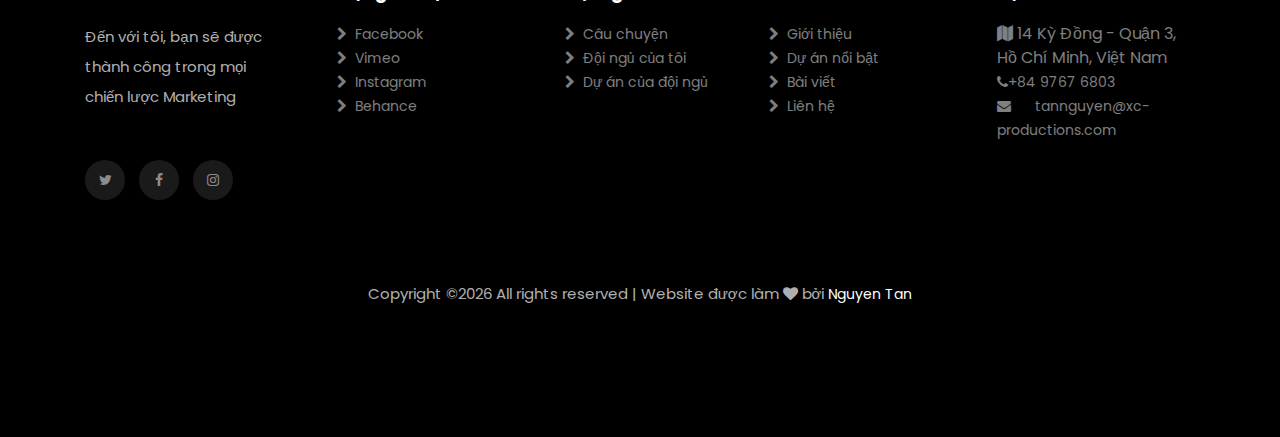
==== commit 7b593ebf: "Done" ====
--- a/about-me.html
+++ b/about-me.html
@@ -379,7 +379,7 @@
 				<div class="col-md-12 text-center">
 					
 					<p>
-						Copyright &copy;<script>document.write(new Date().getFullYear());</script> All rights reserved | Website được làm bởi <i class="fa fa-heart" aria-hidden="true"></i> by <a href="https://colorlib.com" target="_blank">Nguyen Tan</a>
+						Copyright &copy;<script>document.write(new Date().getFullYear());</script> All rights reserved | Website được làm <i class="fa fa-heart" aria-hidden="true"></i> bởi <a href="https://colorlib.com" target="_blank">Nguyen Tan</a>
 						</p>
 				</div>
 				</div>
@@ -388,7 +388,7 @@
     <!-- Footer Area End -->
 
 
-    <!-- jQuery (Necessary for All JavaScript Plugins) -->
+    <!-- jQuery-->
     <script src="js/jquery/jquery-2.2.4.min.js"></script>
     <!-- Popper js -->
     <script src="js/popper.min.js"></script>
